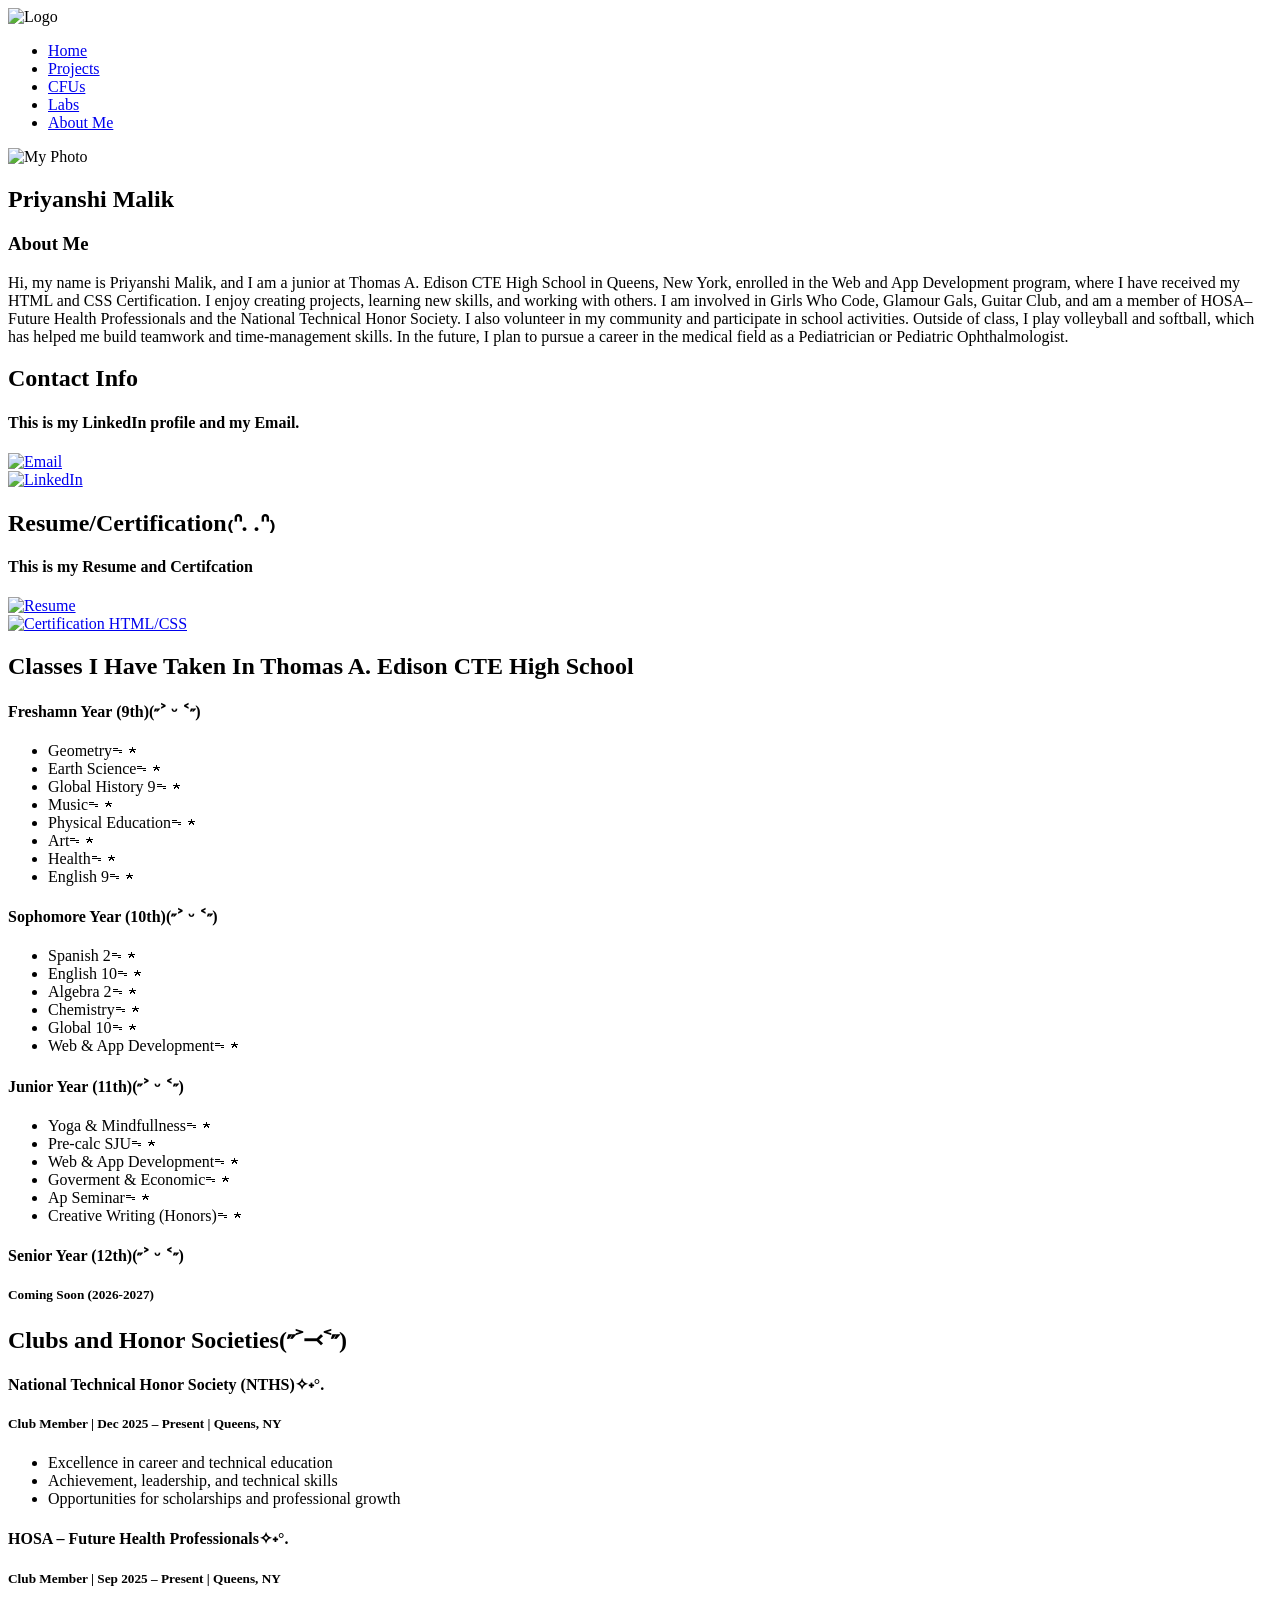
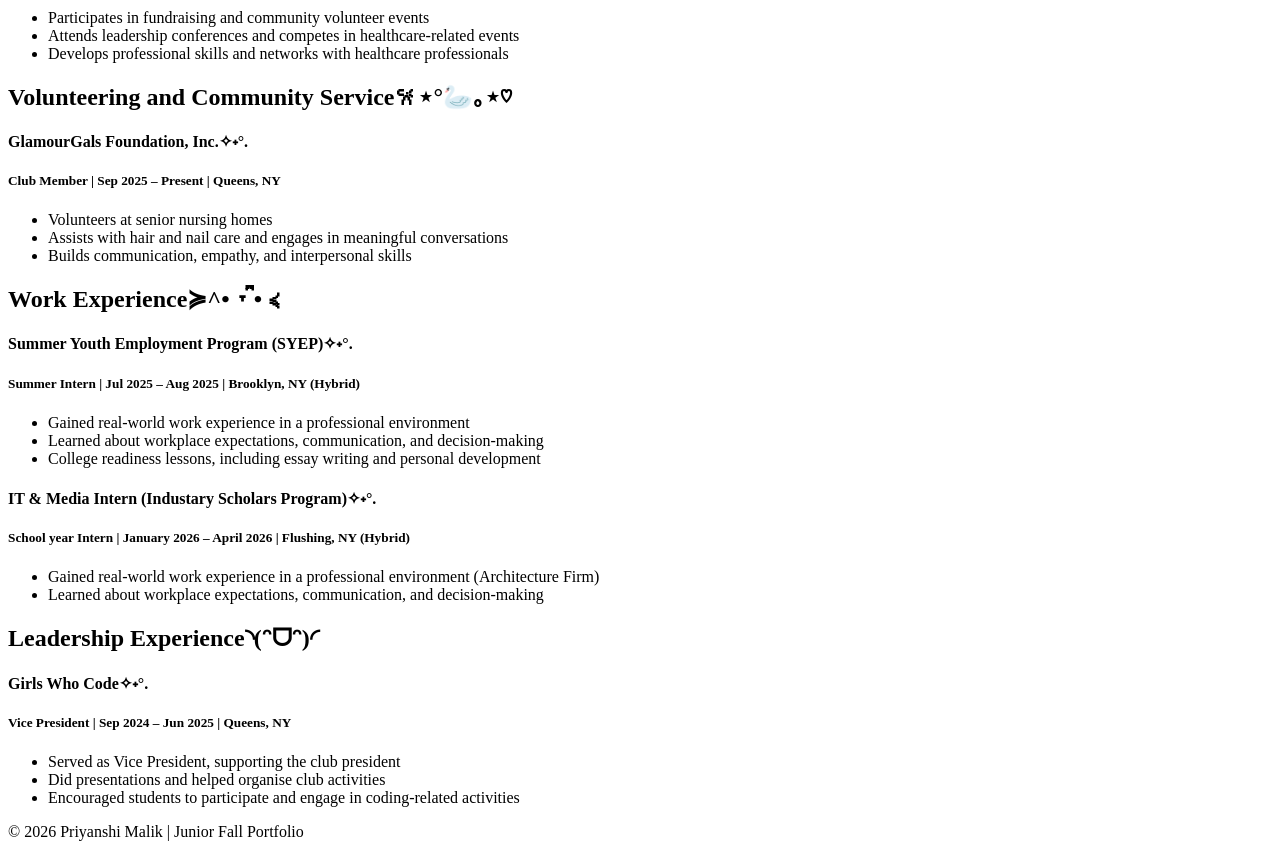
==== contact.html @ 25a07dee "Update contact.html" ====
<!DOCTYPE html>
<html lang="en">
<head>
  <meta charset="UTF-8" />
  <meta name="viewport" content="width=device-width, initial-scale=1.0" />

  <!-- Update these (from Curator Guide) -->
  <meta name="description" content=" Junior Fall Portfolio for Priyanshi Malik" />
  <meta name="keywords" content= "portfolio, junior, projects, programming, web development" />
  <meta name="author" content="Priyanshi Malik" />

  <title>Priyanshi Malik | Junior Fall Portfolio</title>

  <!-- Main stylesheet -->
  <link rel="stylesheet" href="style.css" />

  <!-- Optional favicon (put your icon file in the same folder) -->
  <link rel="icon" type="image/x-icon" href="Hawaii_Hibiscus_Flower_Outline___Free_Png__Svg__Vector-removebg-preview.png" />

  <!-- Optional fonts (only keep if your CSS uses them) -->
  <link rel="preconnect" href="https://fonts.googleapis.com" />
  <link rel="preconnect" href="https://fonts.gstatic.com" crossorigin />
  <link href="https://fonts.googleapis.com/css2?family=Montserrat:wght@300;400;700&display=swap" rel="stylesheet" />
</head>

<body>

  <!-- NAVBAR -->
  <header>
    <nav class="navbar">
      <div class="navbar-left">
        <!-- Replace logo.png with your own image file -->
        <img src="Hawaii_Hibiscus_Flower_Outline___Free_Png__Svg__Vector-removebg-preview.png" alt=" Logo" />
      </div>

      <ul class="navbar-right">
        <li><a href="index.html">Home</a></li>
        <li><a href="projects.html">Projects</a></li>
        <li><a href="cfus.html">CFUs</a></li>
        <li><a href="labs.html">Labs</a></li>
        <li><a href="contact.html">About Me</a></li>
      </ul>
    </nav>
  </header>

  <!-- MAIN CONTENT -->
  <main class="home-card">

    <!-- ABOUT / BIO CARD -->
    <section class="resource-card">
      <div class="bio">
        <div class="bio-pic">
          <!-- Replace profile.jpg with your own image file -->
          <img src="EPPhotos-0060.jpg" alt=" My Photo" />
        </div>

        <div class="bio-text">
          <h1>Priyanshi Malik</h1>
          <h3>About Me</h3>
          <p>Hi, my name is Priyanshi Malik, and I am a junior at Thomas A. Edison CTE High School in Queens, New York, enrolled in the Web and App Development program, where I have received my HTML and CSS Certification. I enjoy creating projects, learning new skills, and working with others. I am involved in Girls Who Code, Glamour Gals, Guitar Club, and am a member of HOSA–Future Health Professionals and the National Technical Honor Society. I also volunteer in my community and participate in school activities. Outside of class, I play volleyball and softball, which has helped me build teamwork and time-management skills. In the future, I plan to pursue a career in the medical field as a Pediatrician or Pediatric Ophthalmologist.</p>
        </div>
      </div>
    </section>

    <!-- QUICK LINKS CARD (optional) -->
    <section class="resource-card">
      <h2>Contact Info</h2>
      <h4>This is my LinkedIn profile and my Email. </h4>

      <div class="skill-images">
        <!-- Email-->
        <a href="mailto:priyanshim@nycstudents.net" target="_blank" rel="noopener">
          <div class="picture">
            <img class="link-pic" src="pinkgmail.png" alt="Email" />
          </div>
        </a>

        <!--linked in-->
        <a href="https://www.linkedin.com/in/priyanshi-malik-33b584397/" target="_blank" rel="noopener">
          <div class="picture">
            <img class="link-pic" src="business-icon-linkedin-icon-network-icon-social-icon-pink-text-line-circle-material-property-symbol-png-clipart-removebg-preview.png" alt="LinkedIn" />
          </div>
        </a>
      </div>
    </section> 

    <section class="resource-card">
      <h2>Resume/Certification₍ᐢ. .ᐢ₎</h2>
      <h4>This is my Resume and Certifcation</h4>
      <!--insert resume and cert-->
     <a href="Curriculum profesional sin foto minimalista blanco y negro (3).png" target="_blank" rel="noopener">
  <div class="picture">
    <img class="picture-size" src="Curriculum profesional sin foto minimalista blanco y negro (3).png" alt="Resume" />
  </div>
</a>

<a href="cert.pdf" target="_blank" rel="noopener">
  <div class="picture">
    <img class="picture-size" src="cert.pdf" alt="Certification HTML/CSS" />
  </div>
</a>     
      </div>
    </section>
        

    <!-- PROJECTS SECTION (repeatable blocks) -->
    <section class="resource-card">
      <h2>Classes I Have Taken In Thomas A. Edison CTE High School</h2>
      <h4>Freshamn Year (9th)(˶˃ ᵕ ˂˶)</h4>
      <ul>
        <li>Geometryᯓ★</li>
        <li>Earth Scienceᯓ★</li>
        <li>Global History 9ᯓ★</li>
        <li>Musicᯓ★</li>
        <li>Physical Educationᯓ★</li>
        <li>Artᯓ★</li>
        <li>Healthᯓ★</li>
        <li>English 9ᯓ★</li>
      </ul>
      <h4>Sophomore Year (10th)(˶˃ ᵕ ˂˶)</h4>
      <ul>
        <li>Spanish 2ᯓ★</li>
        <li>English 10ᯓ★</li>
        <li>Algebra 2ᯓ★</li>
        <li>Chemistryᯓ★</li>
        <li>Global 10ᯓ★</li>
        <li>Web & App Developmentᯓ★</li>
      </ul>
       <h4>Junior Year (11th)(˶˃ ᵕ ˂˶)</h4>
      <ul>
        <li>Yoga & Mindfullnessᯓ★</li>
        <li>Pre-calc  SJUᯓ★</li>
        <li>Web & App Developmentᯓ★</li>
        <li>Goverment & Economicᯓ★</li>
        <li>Ap Seminarᯓ★</li>
        <li>Creative Writing (Honors)ᯓ★</li>
      </ul>
      <h4>Senior Year (12th)(˶˃ ᵕ ˂˶)</h4>
      <h5>Coming Soon (2026-2027)</h5>
    </section>

     <section class="resource-card">
     <h2>Clubs and Honor Societies(˶˃⤙˂˶)</h2>

<h4>National Technical Honor Society (NTHS)✧˖°.</h4>
<h5>Club Member | Dec 2025 – Present | Queens, NY</h5>
<ul>
  <li>Excellence in career and technical education</li>
  <li>Achievement, leadership, and technical skills</li>
  <li>Opportunities for scholarships and professional growth</li>
</ul>

<h4>HOSA – Future Health Professionals✧˖°.</h4>
<h5>Club Member | Sep 2025 – Present | Queens, NY</h5>
<ul>
  <li>Participates in fundraising and community volunteer events</li>
  <li>Attends leadership conferences and competes in healthcare-related events</li>
  <li>Develops professional skills and networks with healthcare professionals</li>
</ul>

<h2>Volunteering and Community Service𐙚⋆°🦢｡⋆♡</h2>

<h4>GlamourGals Foundation, Inc.✧˖°.</h4>
<h5>Club Member | Sep 2025 – Present | Queens, NY</h5>
<ul>
  <li>Volunteers at senior nursing homes</li>
  <li>Assists with hair and nail care and engages in meaningful conversations</li>
  <li>Builds communication, empathy, and interpersonal skills</li>
</ul>

<h2>Work Experience≽^• ˕ • ྀི≼</h2>

<h4>Summer Youth Employment Program (SYEP)✧˖°.</h4>
<h5>Summer Intern | Jul 2025 – Aug 2025 | Brooklyn, NY (Hybrid)</h5>
<ul>
  <li>Gained real-world work experience in a professional environment</li>
  <li>Learned about workplace expectations, communication, and decision-making</li>
  <li>College readiness lessons, including essay writing and personal development</li>
</ul>

<h4>IT & Media Intern (Industary Scholars Program)✧˖°.</h4>
<h5>School year Intern | January 2026 – April 2026 | Flushing, NY (Hybrid)</h5>
<ul>
  <li>Gained real-world work experience in a professional environment (Architecture Firm)</li>
  <li>Learned about workplace expectations, communication, and decision-making</li>
</ul>
       
<h2>Leadership Experience◝(ᵔᗜᵔ)◜</h2>

<h4>Girls Who Code✧˖°.</h4>
<h5>Vice President | Sep 2024 – Jun 2025 | Queens, NY</h5>
<ul>
  <li>Served as Vice President, supporting the club president</li>
  <li>Did presentations and helped organise club activities</li>
  <li>Encouraged students to participate and engage in coding-related activities</li>
</ul>

    </section>


  </main>

  <!-- FOOTER -->
  <footer class="resource-card">
    <p>© <span id="year"></span> Priyanshi Malik | Junior Fall Portfolio</p>
  </footer>

  <script>
    // Auto-updates the year in the footer
    document.getElementById("year").textContent = new Date().getFullYear();
  </script>

</body>
</html>
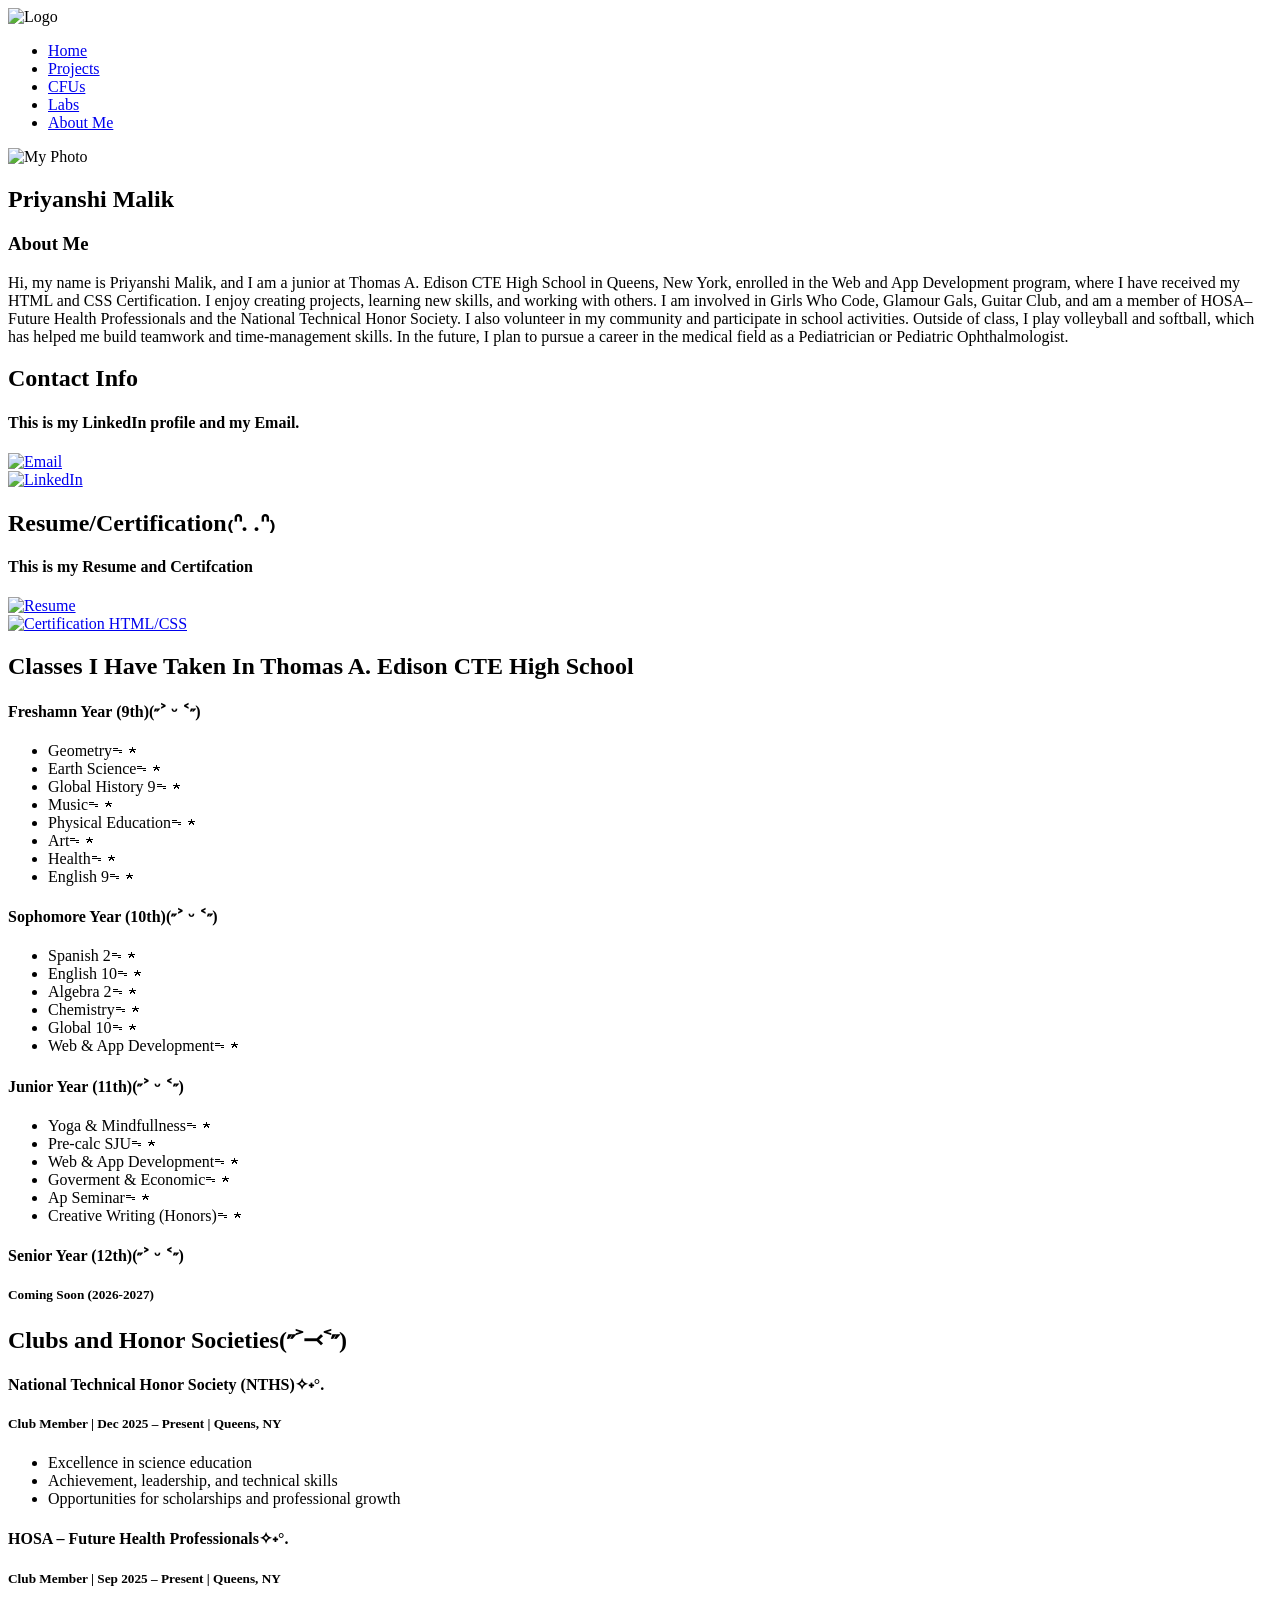
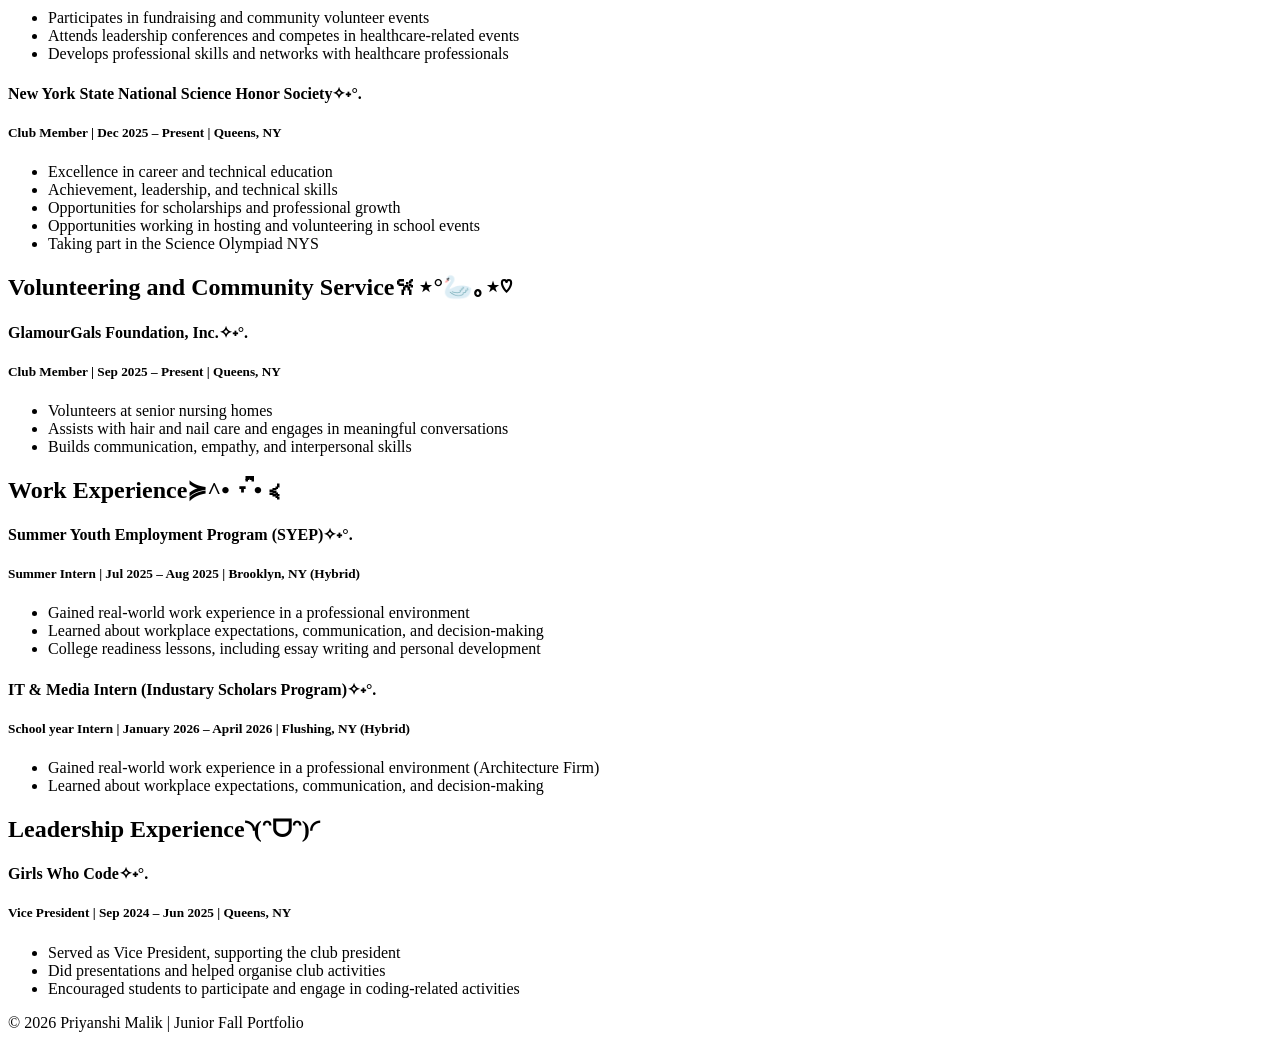
==== commit ca002d09: "Update contact.html" ====
--- a/contact.html
+++ b/contact.html
@@ -145,17 +145,27 @@
 <h4>National Technical Honor Society (NTHS)✧˖°.</h4>
 <h5>Club Member | Dec 2025 – Present | Queens, NY</h5>
 <ul>
+  <li>Excellence in science education</li>
+  <li>Achievement, leadership, and technical skills</li>
+  <li>Opportunities for scholarships and professional growth</li>
+</ul>
+
+<h4>HOSA – Future Health Professionals✧˖°.</h4>
+<h5>Club Member | Sep 2025 – Present | Queens, NY</h5>
+<ul>
+  <li>Participates in fundraising and community volunteer events</li>
+  <li>Attends leadership conferences and competes in healthcare-related events</li>
+  <li>Develops professional skills and networks with healthcare professionals</li>
+</ul>
+
+       <h4>New York State National Science Honor Society✧˖°.</h4>
+<h5>Club Member | Dec 2025 – Present | Queens, NY</h5>
+<ul>
   <li>Excellence in career and technical education</li>
   <li>Achievement, leadership, and technical skills</li>
   <li>Opportunities for scholarships and professional growth</li>
-</ul>
-
-<h4>HOSA – Future Health Professionals✧˖°.</h4>
-<h5>Club Member | Sep 2025 – Present | Queens, NY</h5>
-<ul>
-  <li>Participates in fundraising and community volunteer events</li>
-  <li>Attends leadership conferences and competes in healthcare-related events</li>
-  <li>Develops professional skills and networks with healthcare professionals</li>
+  <li>Opportunities working in hosting and volunteering in school events</li>
+  <li>Taking part in the Science Olympiad NYS</li>
 </ul>
 
 <h2>Volunteering and Community Service𐙚⋆°🦢｡⋆♡</h2>
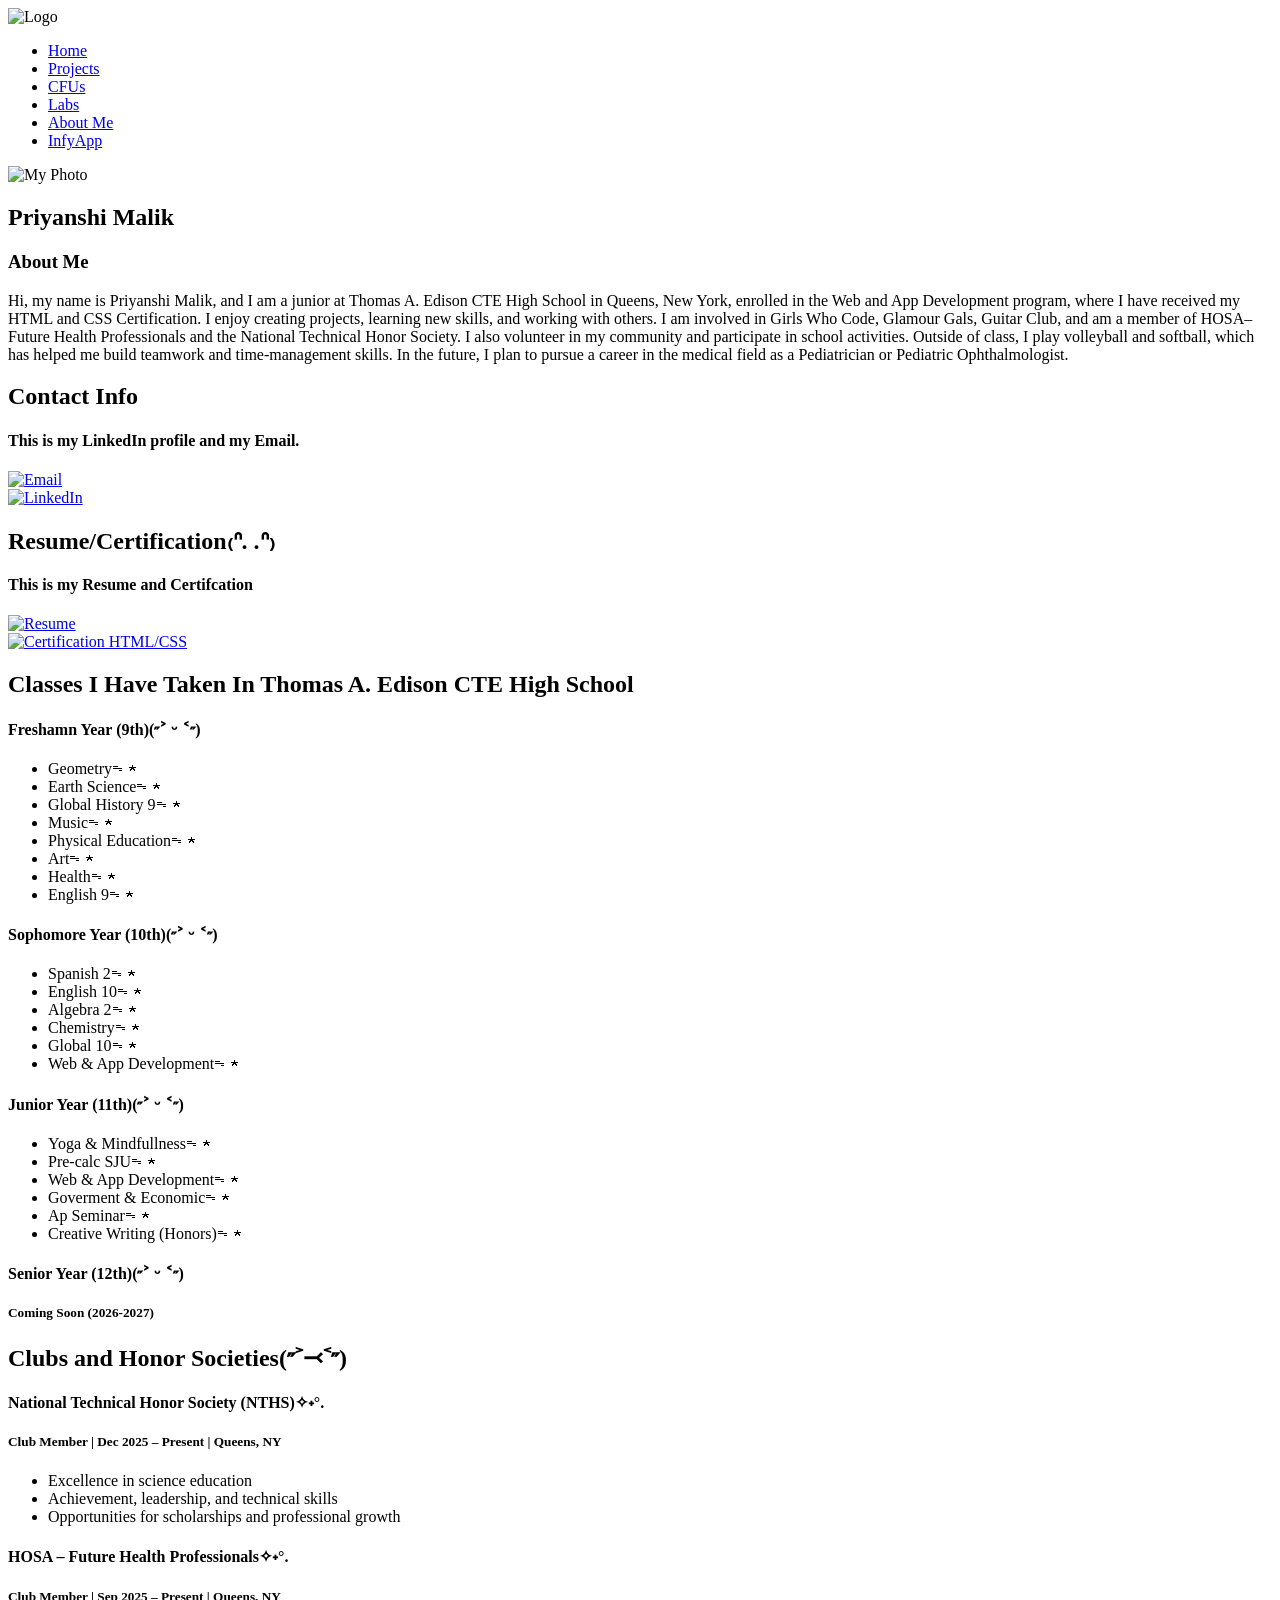
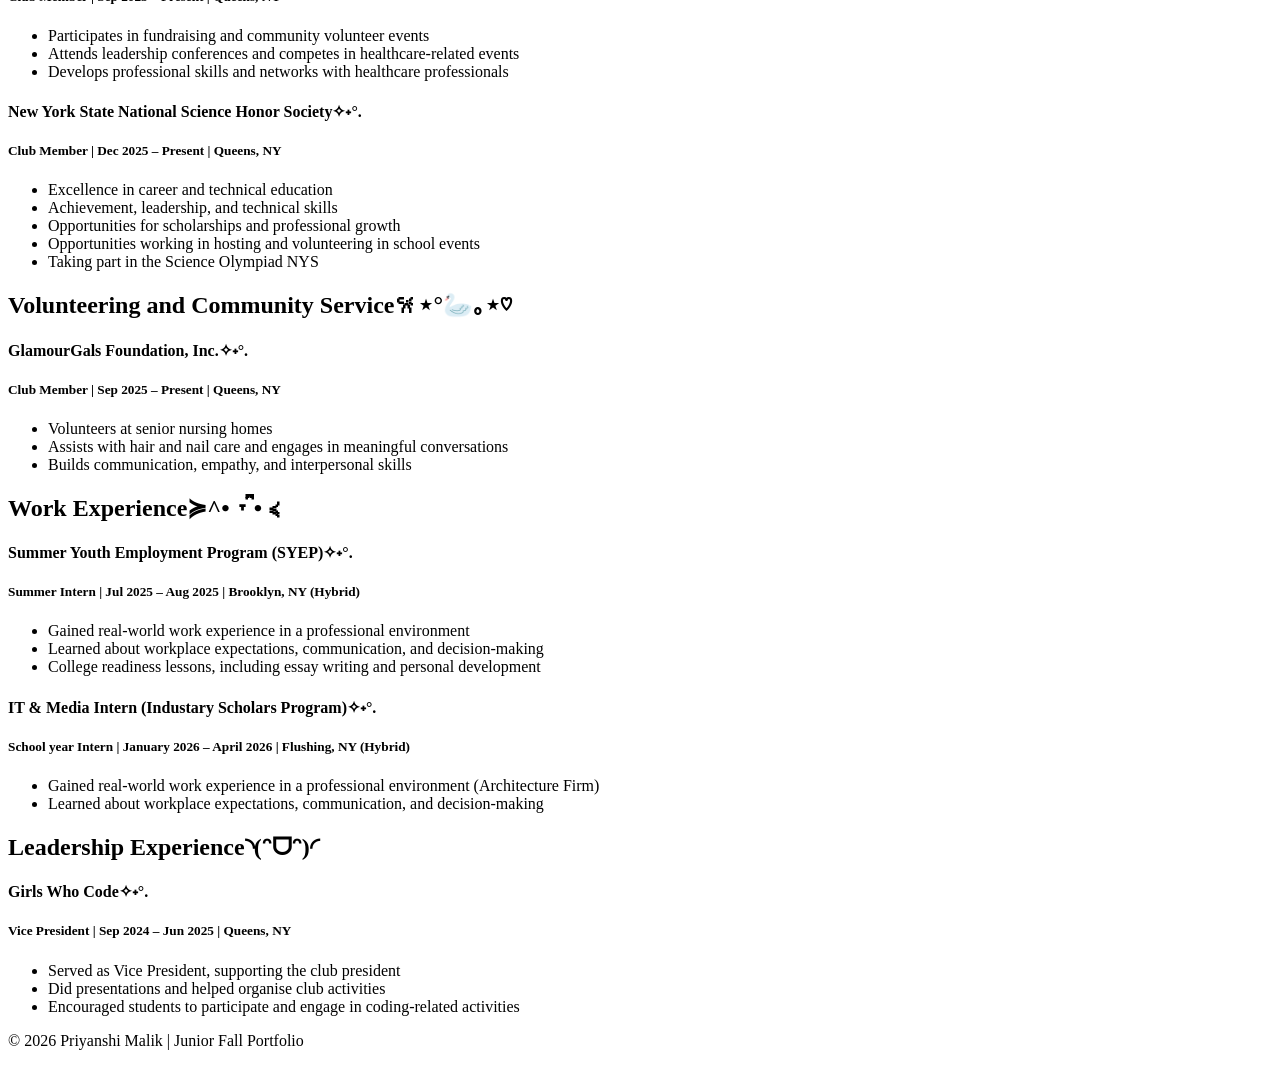
==== commit 34e8c86d: "Update contact.html" ====
--- a/contact.html
+++ b/contact.html
@@ -39,6 +39,7 @@
         <li><a href="cfus.html">CFUs</a></li>
         <li><a href="labs.html">Labs</a></li>
         <li><a href="contact.html">About Me</a></li>
+        <li><a href="infyapp.html">InfyApp</a></li>
       </ul>
     </nav>
   </header>
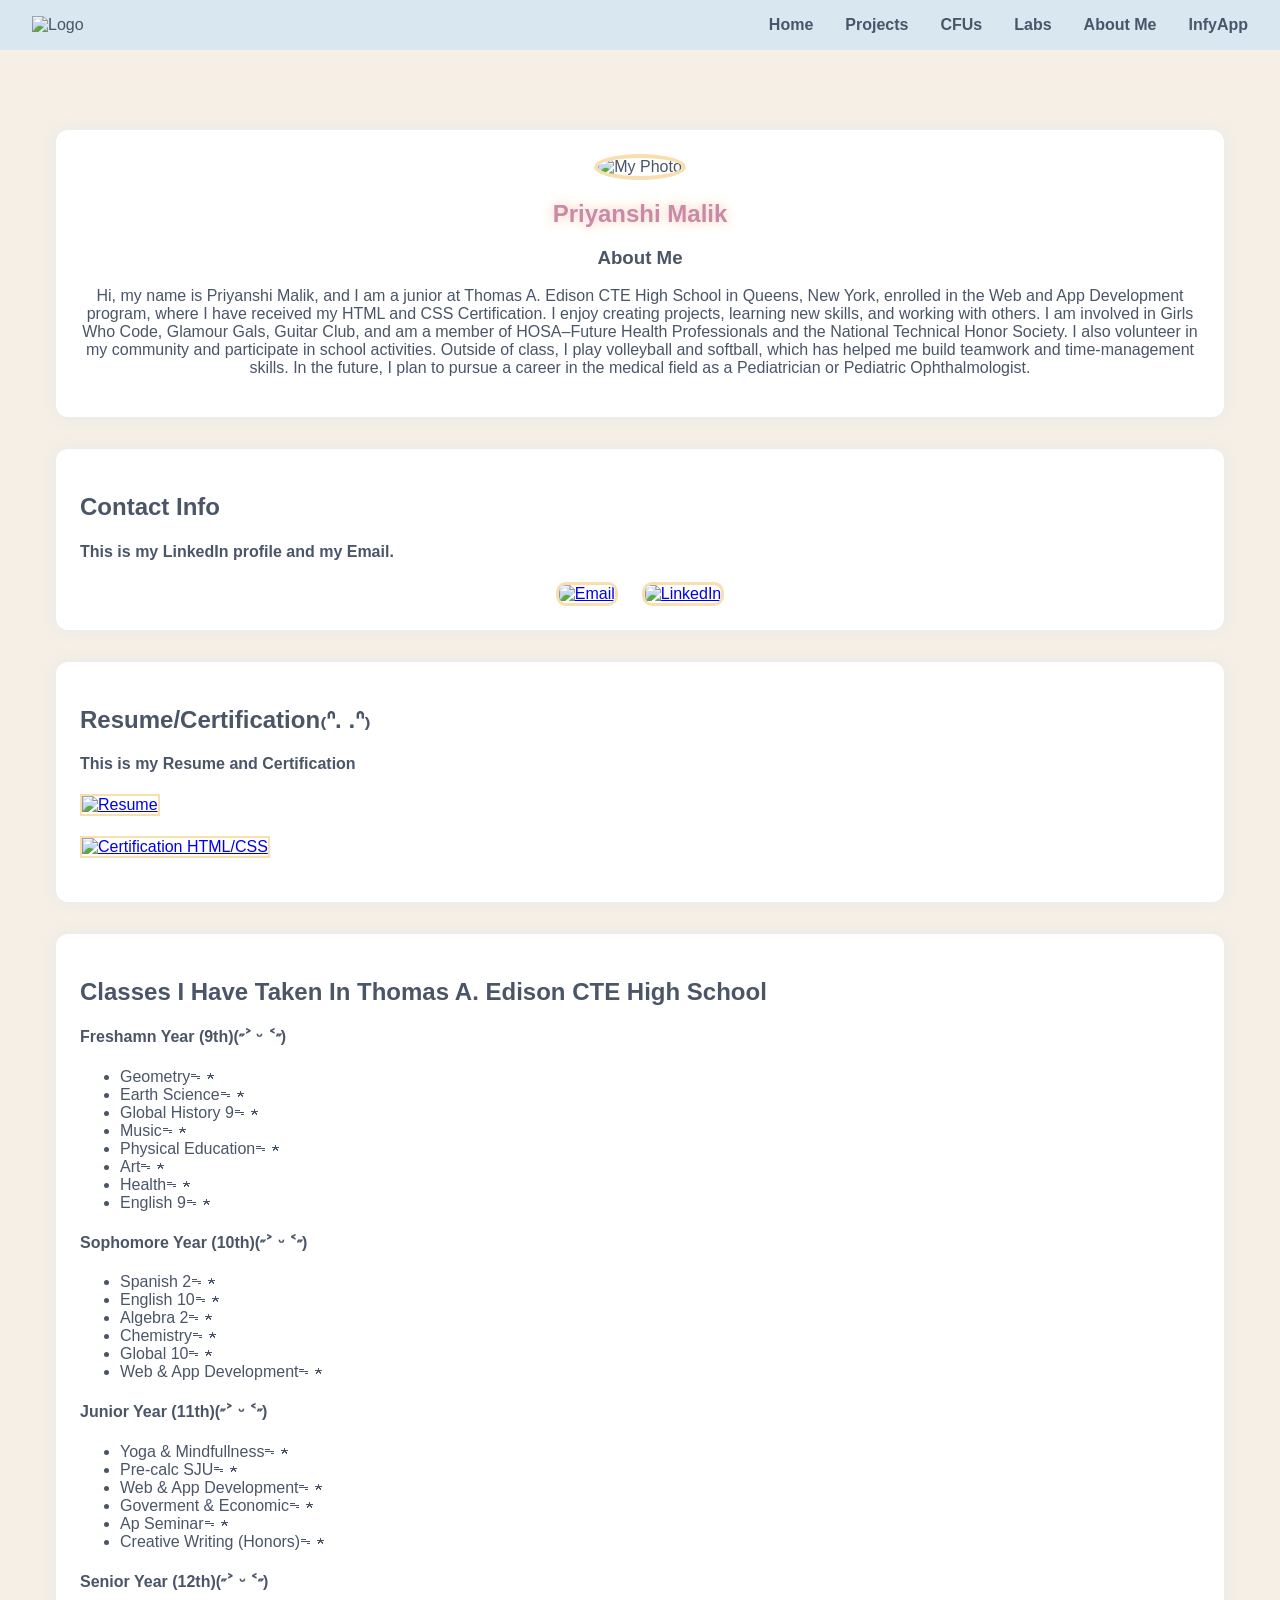
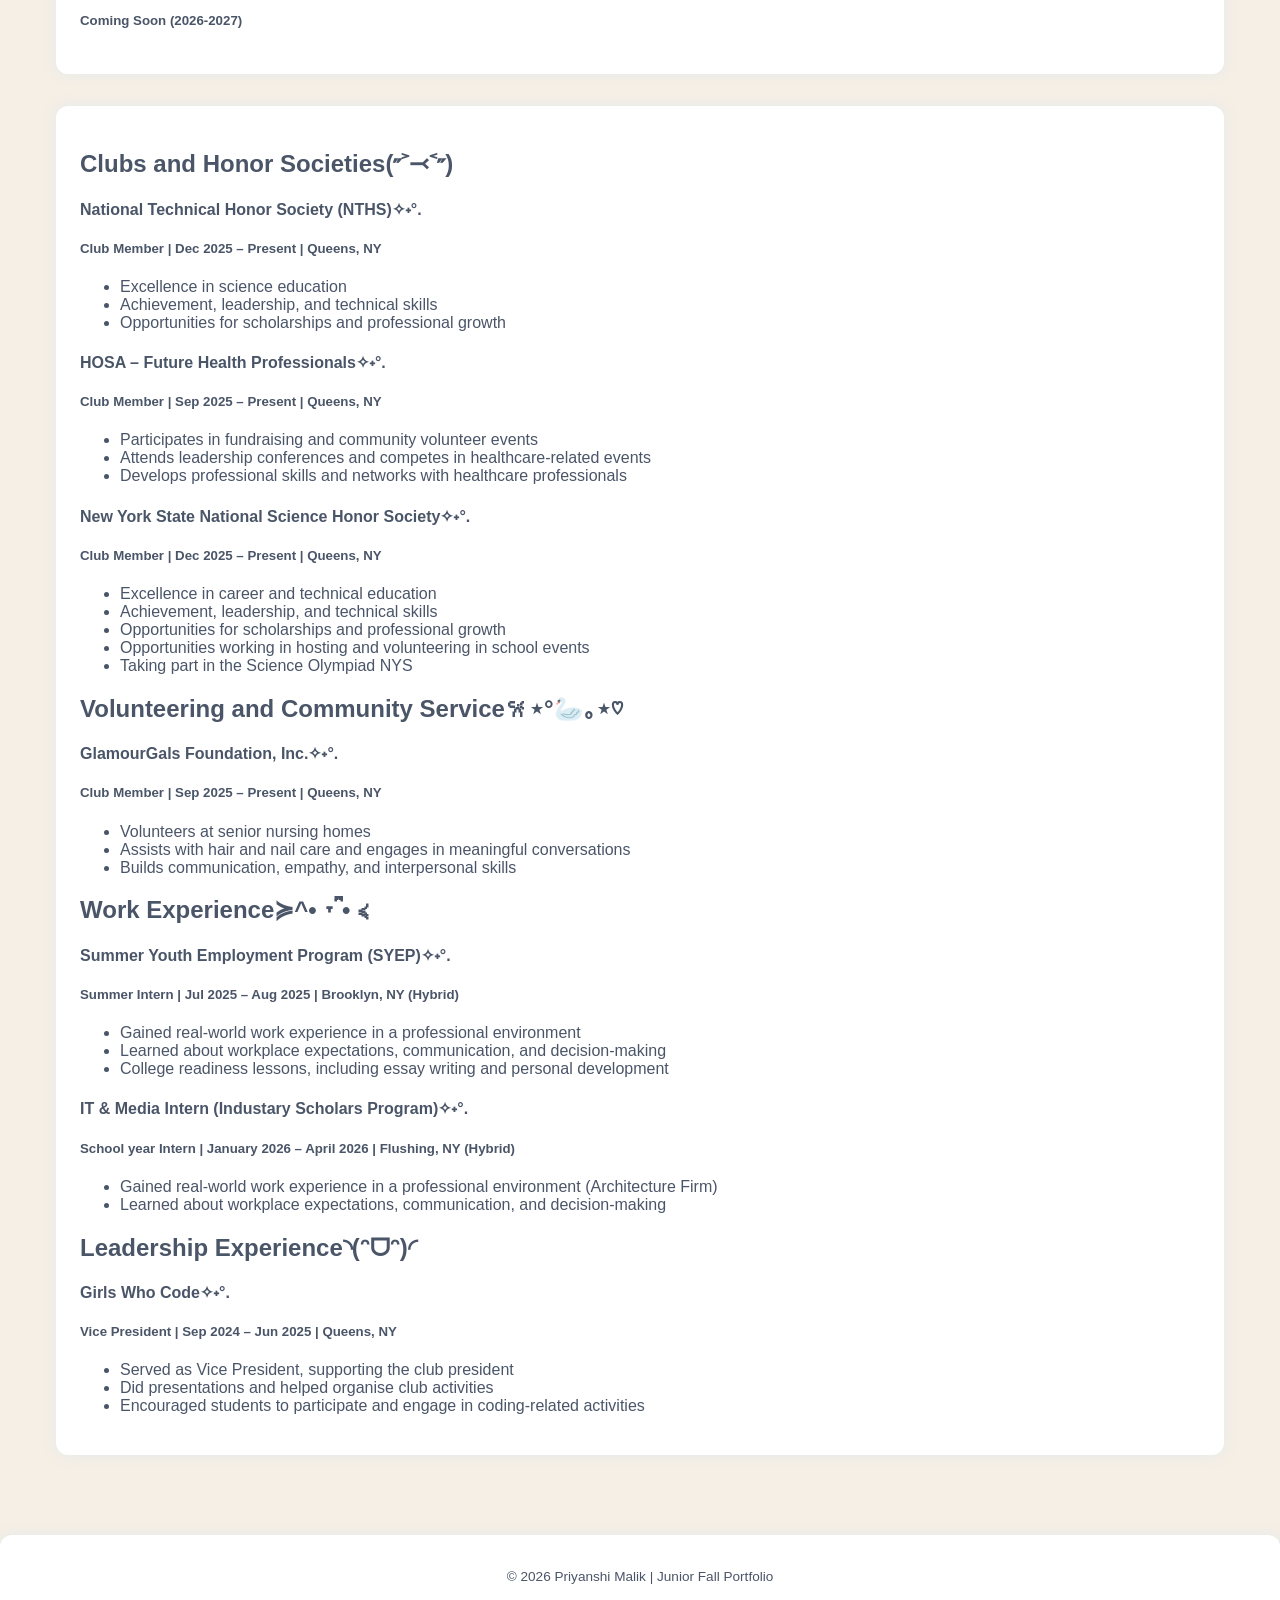
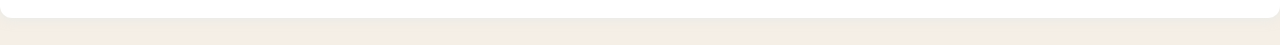
==== commit 168fcc8f: "Update contact.html" ====
--- a/contact.html
+++ b/contact.html
@@ -85,24 +85,26 @@
       </div>
     </section> 
 
-    <section class="resource-card">
-      <h2>Resume/Certification₍ᐢ. .ᐢ₎</h2>
-      <h4>This is my Resume and Certifcation</h4>
-      <!--insert resume and cert-->
-     <a href="Curriculum profesional sin foto minimalista blanco y negro (3).png" target="_blank" rel="noopener">
-  <div class="picture">
-    <img class="picture-size" src="Curriculum profesional sin foto minimalista blanco y negro (3).png" alt="Resume" />
-  </div>
-</a>
-
-<a href="cert.pdf" target="_blank" rel="noopener">
-  <div class="picture">
-    <img class="picture-size" src="cert.pdf" alt="Certification HTML/CSS" />
-  </div>
-</a>     
-      </div>
-    </section>
-        
+  <section class="resource-card">
+  <h2>Resume/Certification₍ᐢ. .ᐢ₎</h2>
+  <h4>This is my Resume and Certification</h4>
+
+  <a href="Resume.pdf" target="_blank" rel="noopener">
+    <div class="picture">
+      <img class="picture-size"
+           src="Curriculum profesional sin foto minimalista blanco y negro (3).png"
+           alt="Resume">
+    </div>
+  </a>
+
+  <a href="cert.pdf" target="_blank" rel="noopener">
+    <div class="picture">
+      <img class="picture-size"
+           src="cert-preview.png"
+           alt="Certification HTML/CSS">
+    </div>
+  </a>
+</section>
 
     <!-- PROJECTS SECTION (repeatable blocks) -->
     <section class="resource-card">
--- a/style.css
+++ b/style.css
@@ -0,0 +1,183 @@
+* {
+ box-sizing: border-box;
+}
+
+body {
+ margin: 0;
+ font-family: 'Montserrat', Arial, sans-serif;
+ background-color: #F5EFE6;
+ color: #4A5568;
+ background-size: cover;
+ background-repeat: repeat-y;
+ background-attachment: fixed;
+}
+
+.navbar {
+ background-color: #D8E7F0;
+ padding: 1em 2em;
+ display: flex;
+ justify-content: space-between;
+ align-items: center;
+}
+
+.navbar-left img {
+ height: 35px;
+}
+
+.navbar-right {
+ list-style: none;
+ display: flex;
+ gap: 2em;
+ margin: 0;
+ padding: 0;
+}
+
+.navbar-right a {
+ color: #4A5568;
+ text-decoration: none;
+ font-weight: bold;
+ transition: text-shadow 0.3s ease;
+}
+
+.navbar-right a:hover {
+ color: #4A5568;
+ text-shadow: 0 0 8px #F8DFAF, 0 0 16px #F7D6E0, 0 0 24px #F8DFAF;
+}
+
+.home-card {
+ max-width: 1200px;
+ margin: 2em auto;
+ padding: 1em;
+}
+
+.resource-card {
+ background-color: #FFFFFF;
+ margin: 2em auto;
+ padding: 1.5em;
+ border-radius: 12px;
+ box-shadow: 0 0 12px rgba(216, 231, 240, 0.5);
+}
+
+.bio {
+ display: flex;
+ flex-direction: column;
+ align-items: center;
+ text-align: center;
+}
+
+.bio-pic img {
+ width: 150px;
+ height: 150px;
+ border-radius: 50%;
+ border: 4px solid #F8DFAF;
+ object-fit: cover;
+}
+
+.bio-text h1 {
+ margin-bottom: 0.2em;
+ color: #C98AA6;
+ text-shadow: 0 0 8px #F7D6E0, 0 0 16px #F8DFAF;
+}
+
+.bio-text h4 {
+ margin-top: 0;
+ font-weight: normal;
+ color: #4A5568;
+}
+
+.project {
+ display: flex;
+ gap: 1.5em;
+ align-items: flex-start;
+}
+
+.project iframe {
+ flex: 2;
+ min-width: 320px;
+ height: 450px;
+ border: none;
+ background-color: #D8E7F0;
+ border-radius: 8px;
+}
+
+.reflection {
+ flex: 1;
+ background-color: #F7D6E0;
+ padding: 1em;
+ border-radius: 8px;
+}
+
+.reflection h3 {
+ margin-top: 0;
+ color: #C98AA6;
+}
+
+.reflection p {
+ font-size: 0.95em;
+ color: #4A5568;
+}
+
+.skill-images {
+ display: flex;
+ justify-content: center;
+ gap: 1.5em;
+ margin-top: 1em;
+}
+
+.picture {
+ transition: transform 0.2s ease;
+}
+
+.picture:hover {
+ transform: scale(1.05);
+}
+
+.link-pic {
+ height: 80px;
+ width: 80px;
+ border-radius: 10px;
+ border: 3px solid #F8DFAF;
+ object-fit: cover;
+}
+
+footer {
+ text-align: center;
+ font-size: 0.85em;
+ color: #4A5568;
+}
+
+@media (max-width: 900px) {
+ .project {
+  flex-direction: column;
+ }
+
+ .project iframe {
+  width: 100%;
+  min-width: 0;
+  height: 350px;
+ }
+}
+
+@media (max-width: 600px) {
+ .navbar {
+  flex-direction: column;
+  gap: 1em;
+ }
+
+ .navbar-right {
+  flex-wrap: wrap;
+  justify-content: center;
+ }
+}
+
+.page_heading {
+ text-align: center;
+ color: #C98AA6;
+}
+
+.picture-size {
+ width: 75px;
+ height: 100px;
+ border: 2px solid #F8DFAF;
+ margin-bottom: 20px;
+}
